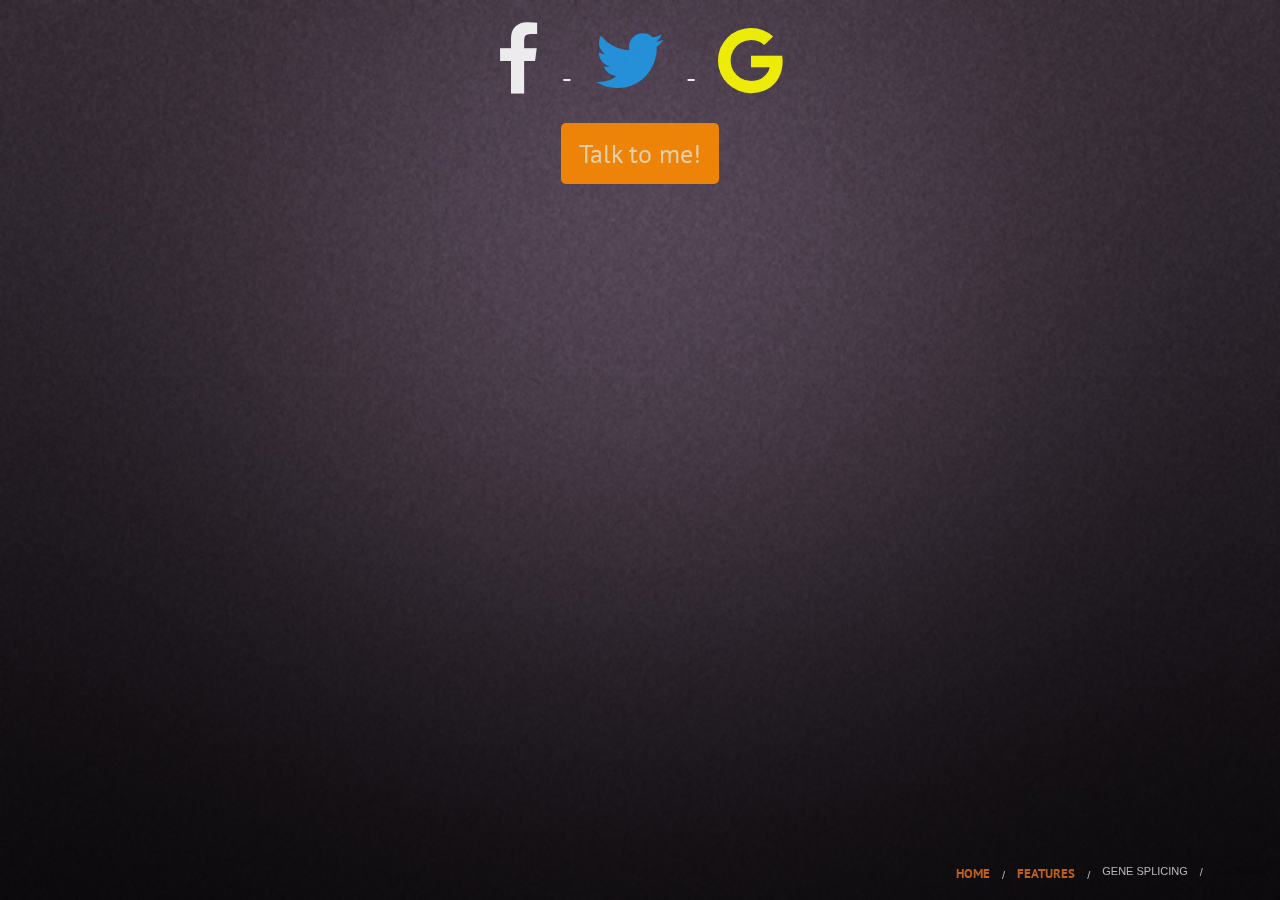
==== land.html @ 2aa0423b "added goggle gonts" ====
<!doctype html>
<html class="no-js" lang="en" dir="ltr">

<head>
  <meta charset="utf-8">
  <meta http-equiv="x-ua-compatible" content="ie=edge">
  <meta name="viewport" content="width=device-width, initial-scale=1.0">
  <title>Foundation for Sites</title>


  <link href='https://fonts.googleapis.com/css?family=PT+Sans:400,700' rel='stylesheet' type='text/css'>
  <link href='https://fonts.googleapis.com/css?family=Poiret+One' rel='stylesheet' type='text/css'>
  
  
  <!--Stretchy nav here!-->
  <link rel="stylesheet" href="/stretchy-navigation/css/style.css">
  <!-- Resource style -->

  <link rel="stylesheet" href="css/foundation.css">
  <link rel="stylesheet" href="css/animate.css">
  <link rel="stylesheet" href="/font-awesome-4.5.0/css/font-awesome.css">


  <link rel="stylesheet" href="css/app.css">
</head>

<body>

<!--=======Navigation======-->
  <div class="row foot-nav">
    <div class="column small-12 small-centered">
      <nav aria-label="You are here:" role="navigation">
        <ul class="breadcrumbs">
          <li><a href="#">Home</a></li>
          <li><a href="#">Features</a></li>
          <li class="disabled">Gene Splicing</li>
          <li>
            <span class="show-for-sr">Current: </span> Cloning
          </li>
        </ul>
      </nav>
    </div>

  </div>
  
  <s>
  <div class="row">
    <div class="text-center social">
          <a href="www.facebook.com"><span class="fa fa-facebook fa-3x"></span></a>

      <a href="www.twitter.com"><span class="fa fa-twitter fa-3x"></span></a>
      <a href="www.google.com"><span class="fa fa-google fa-3x"></span></a>
  </div>
  </div>
  
  
  
  
  
  
   <!--======Link to Form in a modal=======-->
  <p class="text-center button-danger "><a data-toggle="exampleModal8"><button class="to-form">Talk to me!</button></a></p>
  <!---======Begin form here=====---->
 
   <div class="large reveal modal" id="exampleModal8" data-reveal data-animation-in="spin-in" data-animation-out="spin-out">
    <p>Talk to me!</p>
     
     

    <div class="row">
      <div class="columns small-12 medium-8 large-6 small-centered large-centered">
        <form action="https://formspree.io/victsomie@yahoo.com" method="POST">
          <div class="medium-12 columns">
            <label>
              <h1>Your Name</h1>
              <input type="text" name="name" placeholder=".medium-6.columns">
            </label>
          </div>
          <div class="medium-12 columns">
            <label>
              <h1>E-mail</h1>
              <input type="text" name="email" placeholder=".medium-6.columns">
            </label>
          </div>
          <div class="medium-12 columns">
            <fieldset class="fieldset">
              <legend>Check these out</legend>
              <input id="checkbox12" type="checkbox" name="Choice 1: ">
              <label for="checkbox12">Checkbox 1</label>
              <input id="checkbox22" type="checkbox" name="Choice 2: ">
              <label for="checkbox22">Checkbox 2</label>
              <input id="checkbox32" type="checkbox" name="Choice 3">
              <label for="checkbox32">Checkbox 3</label>
            </fieldset>
          </div>

          <div class="medium-12 columns">
            <label>
              <h1>Leave comments</h1>
              <textarea placeholder="None" name="comments" rows="3"></textarea>
            </label>

          </div>

          <input type="submit" value="Send">

          <button class="close-button" data-close aria-label="Close reveal" type="button">
            <span aria-hidden="true">&times;</span>
          </button>

        </form>
      </div>
    </div>
  </div>
  
  
  
  



  <script src="js/vendor/jquery.js"></script>

  <!--Nav js-->
  <!--<script src="/stretchy-navigation/js/main.js"></script>-->
  <!-- Resource jQuery -->




  <script src="js/vendor/what-input.js"></script>
  <script src="js/vendor/foundation.js"></script>
  <script src="js/app.js"></script>
</body>

</html>
---- stretchy-navigation/css/style.css ----
/* -------------------------------- 

Primary style

-------------------------------- */
*, *::after, *::before {
  box-sizing: border-box;
}

html {
  font-size: 62.5%;
}

body {
  font-size: 1.6rem;
  font-family: "Source Sans Pro", sans-serif;
  color: #003c5d;
  background-color: #ffffff;
}

a {
  color: #9acd91;
  text-decoration: none;
}

img {
  max-width: 100%;
}

/* -------------------------------- 

Stretchy Nav style - common to:
 - basic navigation
 - add-content navigation
 - edit-content navigation

-------------------------------- */
.cd-stretchy-nav {
  position: fixed;
  z-index: 2;
  top: 40px;
  right: 5%;
}
.cd-stretchy-nav .stretchy-nav-bg {
  /* this is the stretching navigation background */
  position: absolute;
  z-index: 1;
  top: 0;
  right: 0;
  width: 60px;
  height: 60px;
  border-radius: 30px;
  background: #9acd91;
  box-shadow: 0 1px 4px rgba(0, 0, 0, 0.2);
  -webkit-transition: height 0.2s, box-shadow 0.2s;
  -moz-transition: height 0.2s, box-shadow 0.2s;
  transition: height 0.2s, box-shadow 0.2s;
}
.cd-stretchy-nav.nav-is-visible .stretchy-nav-bg {
  height: 100%;
  box-shadow: 0 6px 30px rgba(0, 0, 0, 0.2);
}

.cd-nav-trigger {
  position: absolute;
  z-index: 3;
  top: 0;
  right: 0;
  height: 60px;
  width: 60px;
  border-radius: 50%;
  /* replace text with image */
  overflow: hidden;
  white-space: nowrap;
  color: transparent;
}
.cd-nav-trigger span, .cd-nav-trigger span::after, .cd-nav-trigger span::before {
  /* this is the hamburger icon */
  position: absolute;
  width: 16px;
  height: 2px;
  background-color: #ffffff;
}
.cd-nav-trigger span {
  /* middle line of the hamburger icon */
  left: 50%;
  top: 50%;
  bottom: auto;
  right: auto;
  -webkit-transform: translateX(-50%) translateY(-50%);
  -moz-transform: translateX(-50%) translateY(-50%);
  -ms-transform: translateX(-50%) translateY(-50%);
  -o-transform: translateX(-50%) translateY(-50%);
  transform: translateX(-50%) translateY(-50%);
  -webkit-transition: background-color 0.2s;
  -moz-transition: background-color 0.2s;
  transition: background-color 0.2s;
}
.cd-nav-trigger span::after, .cd-nav-trigger span::before {
  /* top and bottom lines of the hamburger icon */
  content: '';
  top: 0;
  left: 0;
  -webkit-backface-visibility: hidden;
  backface-visibility: hidden;
  -webkit-transition: -webkit-transform 0.2s;
  -moz-transition: -moz-transform 0.2s;
  transition: transform 0.2s;
}
.cd-nav-trigger span::before {
  -webkit-transform: translateY(-6px);
  -moz-transform: translateY(-6px);
  -ms-transform: translateY(-6px);
  -o-transform: translateY(-6px);
  transform: translateY(-6px);
}
.cd-nav-trigger span::after {
  -webkit-transform: translateY(6px);
  -moz-transform: translateY(6px);
  -ms-transform: translateY(6px);
  -o-transform: translateY(6px);
  transform: translateY(6px);
}
.no-touch .cd-nav-trigger:hover ~ .stretchy-nav-bg {
  box-shadow: 0 6px 30px rgba(0, 0, 0, 0.2);
}
.nav-is-visible .cd-nav-trigger span {
  background-color: transparent;
}
.nav-is-visible .cd-nav-trigger span::before {
  -webkit-transform: rotate(-45deg);
  -moz-transform: rotate(-45deg);
  -ms-transform: rotate(-45deg);
  -o-transform: rotate(-45deg);
  transform: rotate(-45deg);
}
.nav-is-visible .cd-nav-trigger span::after {
  -webkit-transform: rotate(45deg);
  -moz-transform: rotate(45deg);
  -ms-transform: rotate(45deg);
  -o-transform: rotate(45deg);
  transform: rotate(45deg);
}

.cd-stretchy-nav ul {
  position: relative;
  z-index: 2;
  padding: 60px 0 0;
  visibility: hidden;
  -webkit-transition: visibility 0.3s;
  -moz-transition: visibility 0.3s;
  transition: visibility 0.3s;
  text-align: right;
}
.cd-stretchy-nav ul a {
  position: relative;
  display: block;
  height: 50px;
  line-height: 50px;
  padding: 0 calc(1em + 60px) 0 1em;
  color: rgba(255, 255, 255, 0.7);
  font-size: 1.4rem;
  -webkit-transition: color 0.2s;
  -moz-transition: color 0.2s;
  transition: color 0.2s;
}
.cd-stretchy-nav ul a::after {
  /* navigation item icons */
  content: '';
  position: absolute;
  height: 16px;
  width: 16px;
  right: 22px;
  top: 50%;
  -webkit-transform: translateY(-50%) scale(0);
  -moz-transform: translateY(-50%) scale(0);
  -ms-transform: translateY(-50%) scale(0);
  -o-transform: translateY(-50%) scale(0);
  transform: translateY(-50%) scale(0);
  opacity: .6;
  background: url(../img/cd-sprite-1.svg) no-repeat 0 0;
}
.cd-stretchy-nav ul a::before {
  /* line visible next to the active navigation item */
  content: '';
  position: absolute;
  width: 3px;
  height: 16px;
  top: 50%;
  right: 60px;
  -webkit-transform: translateX(3px) translateY(-50%) scaleY(0);
  -moz-transform: translateX(3px) translateY(-50%) scaleY(0);
  -ms-transform: translateX(3px) translateY(-50%) scaleY(0);
  -o-transform: translateX(3px) translateY(-50%) scaleY(0);
  transform: translateX(3px) translateY(-50%) scaleY(0);
  background-color: #0a9581;
}
.cd-stretchy-nav ul li:first-of-type a::after {
  /* change custom icon using image sprites */
  background-position: -32px 0;
}
.cd-stretchy-nav ul li:nth-of-type(2) a::after {
  background-position: -64px 0;
}
.cd-stretchy-nav ul li:nth-of-type(3) a::after {
  background-position: -48px 0;
}
.cd-stretchy-nav ul li:nth-of-type(4) a::after {
  background-position: 0 0;
}
.cd-stretchy-nav ul li:nth-of-type(5) a::after {
  background-position: -16px 0;
}
.cd-stretchy-nav ul span {
  /* navigation item labels */
  display: block;
  opacity: 0;
  -webkit-transform: translateX(-25px);
  -moz-transform: translateX(-25px);
  -ms-transform: translateX(-25px);
  -o-transform: translateX(-25px);
  transform: translateX(-25px);
}

.cd-stretchy-nav.nav-is-visible ul {
  visibility: visible;
}
.cd-stretchy-nav.nav-is-visible ul a::after {
  /* navigation item icons */
  -webkit-transform: translateY(-50%) scale(1);
  -moz-transform: translateY(-50%) scale(1);
  -ms-transform: translateY(-50%) scale(1);
  -o-transform: translateY(-50%) scale(1);
  transform: translateY(-50%) scale(1);
  -webkit-animation: scaleIn 0.15s backwards;
  -moz-animation: scaleIn 0.15s backwards;
  animation: scaleIn 0.15s backwards;
  -webkit-transition: opacity 0.2s;
  -moz-transition: opacity 0.2s;
  transition: opacity 0.2s;
}
.cd-stretchy-nav.nav-is-visible ul a.active {
  color: #ffffff;
}
.cd-stretchy-nav.nav-is-visible ul a.active::after {
  opacity: 1;
}
.cd-stretchy-nav.nav-is-visible ul a.active::before {
  -webkit-transform: translateX(3px) translateY(-50%) scaleY(1);
  -moz-transform: translateX(3px) translateY(-50%) scaleY(1);
  -ms-transform: translateX(3px) translateY(-50%) scaleY(1);
  -o-transform: translateX(3px) translateY(-50%) scaleY(1);
  transform: translateX(3px) translateY(-50%) scaleY(1);
  -webkit-transition: -webkit-transform 0.15s 0.3s;
  -moz-transition: -moz-transform 0.15s 0.3s;
  transition: transform 0.15s 0.3s;
}
.cd-stretchy-nav.nav-is-visible ul span {
  opacity: 1;
  -webkit-transform: translateX(0);
  -moz-transform: translateX(0);
  -ms-transform: translateX(0);
  -o-transform: translateX(0);
  transform: translateX(0);
  -webkit-animation: slideIn 0.15s backwards;
  -moz-animation: slideIn 0.15s backwards;
  animation: slideIn 0.15s backwards;
  -webkit-transition: -webkit-transform 0.2s;
  -moz-transition: -moz-transform 0.2s;
  transition: transform 0.2s;
}
.no-touch .cd-stretchy-nav.nav-is-visible ul a:hover {
  color: #ffffff;
}
.no-touch .cd-stretchy-nav.nav-is-visible ul a:hover::after {
  opacity: 1;
}
.no-touch .cd-stretchy-nav.nav-is-visible ul a:hover span {
  -webkit-transform: translateX(-5px);
  -moz-transform: translateX(-5px);
  -ms-transform: translateX(-5px);
  -o-transform: translateX(-5px);
  transform: translateX(-5px);
}
.cd-stretchy-nav.nav-is-visible ul li:first-of-type a::after,
.cd-stretchy-nav.nav-is-visible ul li:first-of-type span {
  -webkit-animation-delay: 0.05s;
  -moz-animation-delay: 0.05s;
  animation-delay: 0.05s;
}
.cd-stretchy-nav.nav-is-visible ul li:nth-of-type(2) a::after,
.cd-stretchy-nav.nav-is-visible ul li:nth-of-type(2) span {
  -webkit-animation-delay: 0.1s;
  -moz-animation-delay: 0.1s;
  animation-delay: 0.1s;
}
.cd-stretchy-nav.nav-is-visible ul li:nth-of-type(3) a::after,
.cd-stretchy-nav.nav-is-visible ul li:nth-of-type(3) span {
  -webkit-animation-delay: 0.15s;
  -moz-animation-delay: 0.15s;
  animation-delay: 0.15s;
}
.cd-stretchy-nav.nav-is-visible ul li:nth-of-type(4) a::after,
.cd-stretchy-nav.nav-is-visible ul li:nth-of-type(4) span {
  -webkit-animation-delay: 0.2s;
  -moz-animation-delay: 0.2s;
  animation-delay: 0.2s;
}
.cd-stretchy-nav.nav-is-visible ul li:nth-of-type(5) a::after,
.cd-stretchy-nav.nav-is-visible ul li:nth-of-type(5) span {
  -webkit-animation-delay: 0.25s;
  -moz-animation-delay: 0.25s;
  animation-delay: 0.25s;
}

/* -------------------------------- 

add-content navigation style

-------------------------------- */
.cd-stretchy-nav.add-content {
  bottom: 50px;
  top: auto;
  left: 50%;
  right: auto;
  -webkit-transform: translateX(-50%);
  -moz-transform: translateX(-50%);
  -ms-transform: translateX(-50%);
  -o-transform: translateX(-50%);
  transform: translateX(-50%);
  width: 300px;
}
.cd-stretchy-nav.add-content .stretchy-nav-bg {
  left: 50%;
  right: auto;
  -webkit-transform: translateX(-50%);
  -moz-transform: translateX(-50%);
  -ms-transform: translateX(-50%);
  -o-transform: translateX(-50%);
  transform: translateX(-50%);
  background-color: #8ac57f;
  -webkit-transition: width 0.2s, box-shadow 0.2s;
  -moz-transition: width 0.2s, box-shadow 0.2s;
  transition: width 0.2s, box-shadow 0.2s;
}
.cd-stretchy-nav.add-content.nav-is-visible .stretchy-nav-bg {
  width: 100%;
  box-shadow: 0 6px 30px rgba(0, 0, 0, 0.2);
}

.cd-stretchy-nav.add-content .cd-nav-trigger {
  left: 50%;
  right: auto;
  -webkit-transform: translateX(-50%);
  -moz-transform: translateX(-50%);
  -ms-transform: translateX(-50%);
  -o-transform: translateX(-50%);
  transform: translateX(-50%);
  background-color: #9acd91;
}
.cd-stretchy-nav.add-content .cd-nav-trigger span {
  background-color: transparent;
}
.cd-stretchy-nav.add-content .cd-nav-trigger span::before {
  /* used to create the plus icon */
  -webkit-transform: rotate(90deg);
  -moz-transform: rotate(90deg);
  -ms-transform: rotate(90deg);
  -o-transform: rotate(90deg);
  transform: rotate(90deg);
}
.cd-stretchy-nav.add-content .cd-nav-trigger span::after {
  /* used to create the plus icon */
  -webkit-transform: rotate(0deg);
  -moz-transform: rotate(0deg);
  -ms-transform: rotate(0deg);
  -o-transform: rotate(0deg);
  transform: rotate(0deg);
}

.cd-stretchy-nav.add-content.nav-is-visible .cd-nav-trigger {
  box-shadow: 0 4px 30px rgba(0, 0, 0, 0.2);
}
.cd-stretchy-nav.add-content.nav-is-visible .cd-nav-trigger span::before {
  -webkit-transform: rotate(-135deg);
  -moz-transform: rotate(-135deg);
  -ms-transform: rotate(-135deg);
  -o-transform: rotate(-135deg);
  transform: rotate(-135deg);
}
.cd-stretchy-nav.add-content.nav-is-visible .cd-nav-trigger span::after {
  -webkit-transform: rotate(-225deg);
  -moz-transform: rotate(-225deg);
  -ms-transform: rotate(-225deg);
  -o-transform: rotate(-225deg);
  transform: rotate(-225deg);
}

.cd-stretchy-nav.add-content ul {
  padding-top: 0;
}
.cd-stretchy-nav.add-content ul::after {
  clear: both;
  content: "";
  display: table;
}
.cd-stretchy-nav.add-content ul li {
  display: inline-block;
  float: left;
  width: 60px;
}
.cd-stretchy-nav.add-content ul li:nth-of-type(2) {
  /* space occupied by the navigation trigger */
  margin-right: 60px;
}
.cd-stretchy-nav.add-content ul a {
  padding: 0;
  height: 60px;
  width: 100%;
}
.cd-stretchy-nav.add-content ul a::after {
  top: 50%;
  left: 22px;
  right: auto;
  -webkit-transform: translateY(-50%) scale(0);
  -moz-transform: translateY(-50%) scale(0);
  -ms-transform: translateY(-50%) scale(0);
  -o-transform: translateY(-50%) scale(0);
  transform: translateY(-50%) scale(0);
  background-image: url(../img/cd-sprite-2.svg);
}
.cd-stretchy-nav.add-content ul li:first-of-type a::after {
  background-position: -16px 0px;
}
.cd-stretchy-nav.add-content ul li:nth-of-type(2) a::after {
  background-position: 0px 0px;
}
.cd-stretchy-nav.add-content ul li:nth-of-type(3) a::after {
  background-position: -48px 0px;
}
.cd-stretchy-nav.add-content ul li:nth-of-type(4) a::after {
  background-position: -32px 0px;
}
.cd-stretchy-nav.add-content ul li:first-of-type a::after,
.cd-stretchy-nav.add-content ul li:nth-of-type(4) a::after {
  -webkit-animation-delay: 0.2s;
  -moz-animation-delay: 0.2s;
  animation-delay: 0.2s;
}
.cd-stretchy-nav.add-content ul li:nth-of-type(2) a::after,
.cd-stretchy-nav.add-content ul li:nth-of-type(3) a::after {
  -webkit-animation-delay: 0.1s;
  -moz-animation-delay: 0.1s;
  animation-delay: 0.1s;
}

.cd-stretchy-nav.add-content.nav-is-visible ul a::after {
  -webkit-animation-name: scaleIn;
  -moz-animation-name: scaleIn;
  animation-name: scaleIn;
  -webkit-transform: translateY(-50%) scale(1);
  -moz-transform: translateY(-50%) scale(1);
  -ms-transform: translateY(-50%) scale(1);
  -o-transform: translateY(-50%) scale(1);
  transform: translateY(-50%) scale(1);
}

.cd-stretchy-nav.add-content ul span {
  position: absolute;
  left: 0;
  top: -20px;
  width: 100%;
  padding: 0.6em 0;
  opacity: 0;
  visibility: hidden;
  background-color: rgba(0, 0, 0, 0.8);
  border-radius: 2px;
  font-size: 1.2rem;
  line-height: 1;
  white-space: nowrap;
  text-align: center;
  -webkit-transition: opacity 0.2s, visibility 0.2s;
  -moz-transition: opacity 0.2s, visibility 0.2s;
  transition: opacity 0.2s, visibility 0.2s;
  /* reset default style */
  -webkit-transform: translateX(0);
  -moz-transform: translateX(0);
  -ms-transform: translateX(0);
  -o-transform: translateX(0);
  transform: translateX(0);
}
.cd-stretchy-nav.add-content ul span::after {
  /* triangle below the tooltip */
  content: '';
  position: absolute;
  top: 100%;
  left: 50%;
  right: auto;
  -webkit-transform: translateX(-50%);
  -moz-transform: translateX(-50%);
  -ms-transform: translateX(-50%);
  -o-transform: translateX(-50%);
  transform: translateX(-50%);
  height: 0;
  width: 0;
  border: 4px solid transparent;
  border-top-color: rgba(0, 0, 0, 0.8);
}

.cd-stretchy-nav.add-content.nav-is-visible ul span {
  /* reset default style */
  -webkit-animation: none;
  -moz-animation: none;
  animation: none;
}

.no-touch .cd-stretchy-nav.add-content.nav-is-visible ul a:hover span {
  opacity: 1;
  visibility: visible;
  /* reset default style */
  -webkit-transform: translateX(0);
  -moz-transform: translateX(0);
  -ms-transform: translateX(0);
  -o-transform: translateX(0);
  transform: translateX(0);
}

/* -------------------------------- 

edit content

-------------------------------- */
.cd-editable-content {
  /* used to wrap the image and the navigation */
  position: relative;
  width: 90%;
  max-width: 400px;
  margin: 4em auto;
}
.cd-editable-content img {
  display: block;
  border-radius: .25em;
}

.cd-stretchy-nav.edit-content {
  position: absolute;
  top: 15px;
  right: 15px;
}
.cd-stretchy-nav.edit-content .stretchy-nav-bg {
  height: 30px;
  width: 30px;
  background-color: rgba(0, 0, 0, 0.4);
  box-shadow: none;
  -webkit-transition: background 0.2s, height 0.2s;
  -moz-transition: background 0.2s, height 0.2s;
  transition: background 0.2s, height 0.2s;
}
.cd-stretchy-nav.edit-content.nav-is-visible .stretchy-nav-bg {
  height: 100%;
  background-color: rgba(0, 0, 0, 0.8);
  /* reset default style */
  box-shadow: none;
}

.cd-stretchy-nav.edit-content .cd-nav-trigger {
  height: 30px;
  width: 30px;
}
.cd-stretchy-nav.edit-content .cd-nav-trigger span {
  opacity: 0;
  background-color: transparent;
}
.cd-stretchy-nav.edit-content .cd-nav-trigger span::before {
  -webkit-transform: rotate(-45deg);
  -moz-transform: rotate(-45deg);
  -ms-transform: rotate(-45deg);
  -o-transform: rotate(-45deg);
  transform: rotate(-45deg);
}
.cd-stretchy-nav.edit-content .cd-nav-trigger span::after {
  -webkit-transform: rotate(45deg);
  -moz-transform: rotate(45deg);
  -ms-transform: rotate(45deg);
  -o-transform: rotate(45deg);
  transform: rotate(45deg);
}
.cd-stretchy-nav.edit-content .cd-nav-trigger span, .cd-stretchy-nav.edit-content .cd-nav-trigger span::before, .cd-stretchy-nav.edit-content .cd-nav-trigger span::after {
  /* used to create the 'X' icon when the navigation is open */
  width: 12px;
}
.cd-stretchy-nav.edit-content .cd-nav-trigger::after {
  /* edit icon */
  content: '';
  position: absolute;
  height: 16px;
  width: 16px;
  left: 50%;
  top: 50%;
  bottom: auto;
  right: auto;
  -webkit-transform: translateX(-50%) translateY(-50%);
  -moz-transform: translateX(-50%) translateY(-50%);
  -ms-transform: translateX(-50%) translateY(-50%);
  -o-transform: translateX(-50%) translateY(-50%);
  transform: translateX(-50%) translateY(-50%);
  background: url(../img/cd-sprite-3.svg) no-repeat 0 0;
}
.cd-stretchy-nav.edit-content .cd-nav-trigger span, .cd-stretchy-nav.edit-content .cd-nav-trigger::after {
  -webkit-transition: opacity 0.2s;
  -moz-transition: opacity 0.2s;
  transition: opacity 0.2s;
}
.no-touch .cd-stretchy-nav.edit-content .cd-nav-trigger:hover ~ .stretchy-nav-bg {
  box-shadow: none;
  background-color: rgba(0, 0, 0, 0.8);
}

.cd-stretchy-nav.edit-content.nav-is-visible .cd-nav-trigger span {
  opacity: 1;
}
.cd-stretchy-nav.edit-content.nav-is-visible .cd-nav-trigger span::before {
  -webkit-transform: rotate(45deg);
  -moz-transform: rotate(45deg);
  -ms-transform: rotate(45deg);
  -o-transform: rotate(45deg);
  transform: rotate(45deg);
}
.cd-stretchy-nav.edit-content.nav-is-visible .cd-nav-trigger span::after {
  -webkit-transform: rotate(135deg);
  -moz-transform: rotate(135deg);
  -ms-transform: rotate(135deg);
  -o-transform: rotate(135deg);
  transform: rotate(135deg);
}

.cd-stretchy-nav.edit-content.nav-is-visible .cd-nav-trigger::after {
  /* hide edit icon */
  opacity: 0;
}

.cd-stretchy-nav.edit-content ul {
  padding-top: 30px;
}

.cd-stretchy-nav.edit-content ul a {
  width: 30px;
  height: 30px;
  line-height: 30px;
  padding: 0;
}
.cd-stretchy-nav.edit-content ul a::after {
  right: 7px;
  background-image: url(../img/cd-sprite-3.svg);
}

.cd-stretchy-nav.edit-content ul li:first-of-type a::after {
  background-position: -16px 0;
}

.cd-stretchy-nav.edit-content ul li:nth-of-type(2) a::after {
  background-position: -32px 0;
}

.cd-stretchy-nav.edit-content ul li:nth-of-type(3) a::after {
  background-position: -48px 0;
}

.cd-stretchy-nav.edit-content ul li:nth-of-type(4) a::after {
  background-position: -64px 0;
}

.cd-stretchy-nav.edit-content ul span {
  position: absolute;
  top: 0;
  right: 35px;
  height: 30px;
  line-height: 30px;
  padding: 0 1em;
  opacity: 0;
  visibility: hidden;
  background-color: rgba(0, 0, 0, 0.55);
  border-radius: 2px;
  text-align: center;
  -webkit-transition: opacity 0.2s, visibility 0.2s;
  -moz-transition: opacity 0.2s, visibility 0.2s;
  transition: opacity 0.2s, visibility 0.2s;
}
.cd-stretchy-nav.edit-content ul span::after {
  /* triangle below the tooltip */
  content: '';
  position: absolute;
  left: 100%;
  top: 50%;
  bottom: auto;
  -webkit-transform: translateY(-50%);
  -moz-transform: translateY(-50%);
  -ms-transform: translateY(-50%);
  -o-transform: translateY(-50%);
  transform: translateY(-50%);
  height: 0;
  width: 0;
  border: 4px solid transparent;
  border-left-color: rgba(0, 0, 0, 0.55);
}

.cd-stretchy-nav.edit-content.nav-is-visible ul span {
  /* reset default style */
  -webkit-animation: none;
  -moz-animation: none;
  animation: none;
}
.no-touch .cd-stretchy-nav.edit-content.nav-is-visible ul a:hover span {
  opacity: 1;
  visibility: visible;
  /* reset default style */
  -webkit-transform: translateX(0);
  -moz-transform: translateX(0);
  -ms-transform: translateX(0);
  -o-transform: translateX(0);
  transform: translateX(0);
}

/* -------------------------------- 

main content basic style

-------------------------------- */
.cd-main-content {
  position: relative;
  z-index: 1;
  min-height: 100vh;
  padding: 100px 0;
  background-color: #003c5d;
}

/* -------------------------------- 

keyframes

-------------------------------- */
@-webkit-keyframes scaleIn {
  from {
    -webkit-transform: translateY(-50%) scale(0);
  }
  to {
    -webkit-transform: translateY(-50%) scale(1);
  }
}
@-moz-keyframes scaleIn {
  from {
    -moz-transform: translateY(-50%) scale(0);
  }
  to {
    -moz-transform: translateY(-50%) scale(1);
  }
}
@keyframes scaleIn {
  from {
    -webkit-transform: translateY(-50%) scale(0);
    -moz-transform: translateY(-50%) scale(0);
    -ms-transform: translateY(-50%) scale(0);
    -o-transform: translateY(-50%) scale(0);
    transform: translateY(-50%) scale(0);
  }
  to {
    -webkit-transform: translateY(-50%) scale(1);
    -moz-transform: translateY(-50%) scale(1);
    -ms-transform: translateY(-50%) scale(1);
    -o-transform: translateY(-50%) scale(1);
    transform: translateY(-50%) scale(1);
  }
}
@-webkit-keyframes slideIn {
  from {
    opacity: 0;
    -webkit-transform: translateX(-25px);
  }
  to {
    opacity: 1;
    -webkit-transform: translateX(0);
  }
}
@-moz-keyframes slideIn {
  from {
    opacity: 0;
    -moz-transform: translateX(-25px);
  }
  to {
    opacity: 1;
    -moz-transform: translateX(0);
  }
}
@keyframes slideIn {
  from {
    opacity: 0;
    -webkit-transform: translateX(-25px);
    -moz-transform: translateX(-25px);
    -ms-transform: translateX(-25px);
    -o-transform: translateX(-25px);
    transform: translateX(-25px);
  }
  to {
    opacity: 1;
    -webkit-transform: translateX(0);
    -moz-transform: translateX(0);
    -ms-transform: translateX(0);
    -o-transform: translateX(0);
    transform: translateX(0);
  }
}
---- css/app.css ----
body{
    background-image: url(/img/land-bg.jpg);
    background-position: center;
    background-repeat:no-repeat;
    background-size: 100% 100%;
    color: white;
    opacity: 0.9; 
}
h1, h2,h3, h4, h5, h6, p{
    font-family: 'PT Sans', sans-serif;
}
h1{
    font-weight: 700;
    font-stretch:
}

.shout{
    font-family: 'Poiret One', cursive;
}





/*=====Style social here======*/
.social .fa{
    padding: 0.3em;
}


.fa-facebook{
    color: white
}
.fa-facebook:hover{
    color: blue;
    background:     
}
.fa-twitter:hover{
    color:cyan
}

.fa-google{
    color: yellow
}
.fa-google:hover{
    color: darkorange
}




/*====Start styling form here======*/
.to-form{
    box-sizing: border-box;
    padding: 0.7em;
    background-color: darkorange;
    color: wheat;
    border-radius: 5px;
}






.title img{
    width: 200px;
    height: 200px;
    
    
    border-radius: 100%;
    box-shadow: 
}

.overlay{
    background-color: black;
    opacity: 0.8;
}

.modal{
    color: black;
}

.skills{
    border-top-left-radius: 20%;  
    border-bottom-right-radius: 30%;  
}
.skills .list{
    box-sizing: border-box;
    padding: 20px
}






.foot-nav{
    position: fixed;
    bottom: 0;
    right:0;
    
}
.foot-nav a{
    font-family: 'PT Sans', sans-serif;
    font-size: 1.2em;
    font-weight: 700;
    color:chocolate;
        
}
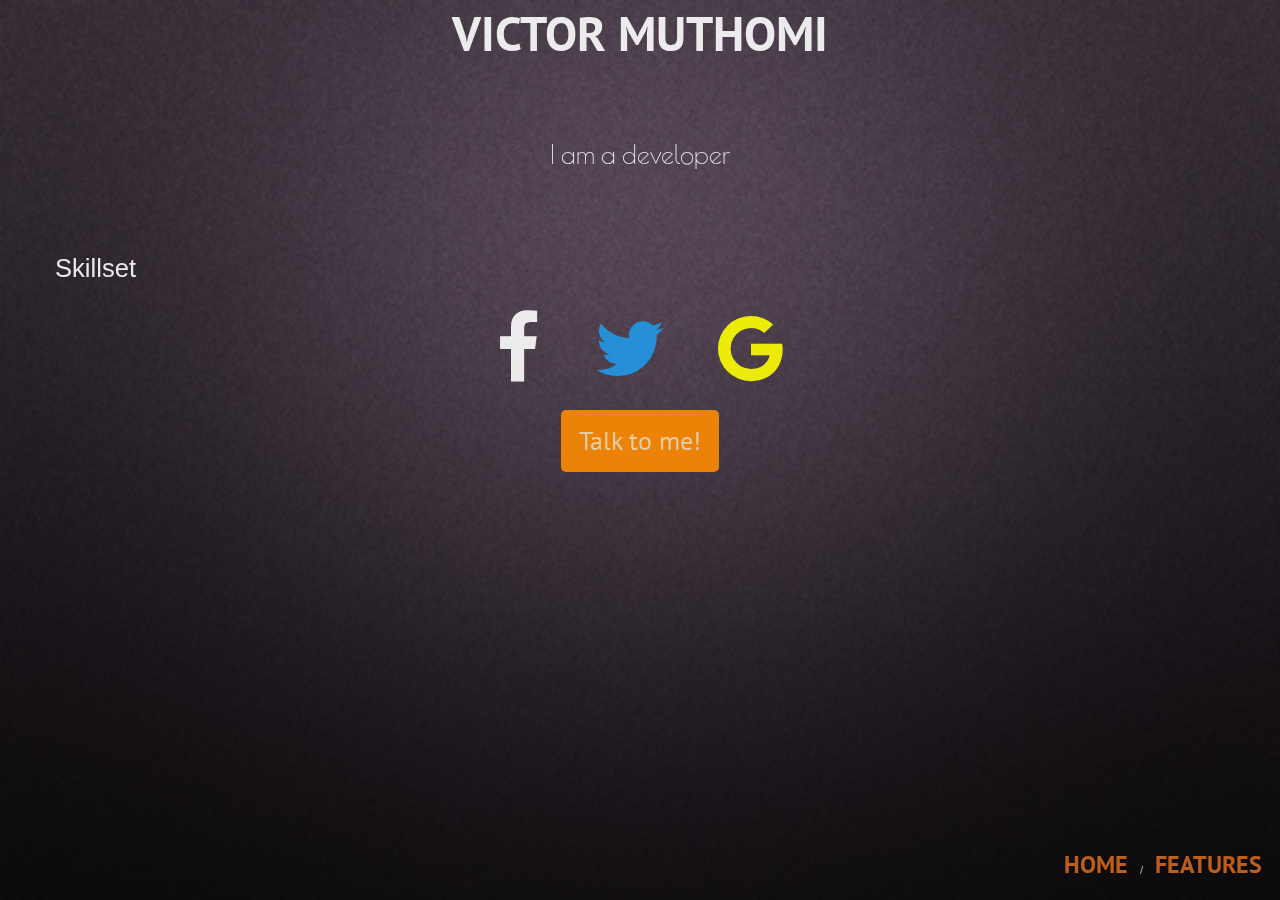
==== commit 80d80ca4: "added more content and styling" ====
--- a/land.html
+++ b/land.html
@@ -33,17 +33,34 @@
         <ul class="breadcrumbs">
           <li><a href="#">Home</a></li>
           <li><a href="#">Features</a></li>
-          <li class="disabled">Gene Splicing</li>
-          <li>
-            <span class="show-for-sr">Current: </span> Cloning
-          </li>
         </ul>
       </nav>
     </div>
 
   </div>
   
-  <s>
+  
+  <div class="row shout">
+    <div class="column small-12 text-center">
+      <h1>VICTOR MUTHOMI</h1>
+      <p>I am a developer</p>
+     </div>
+  </div>
+  <div class="row">
+    <div class="column medium-6">
+      Skillset
+    </div>
+    <!--========-->
+    <div class="column medium-6">
+    </div>
+    
+  </div>
+  
+  
+  
+  
+  
+  <!--=====Begin socials here-->
   <div class="row">
     <div class="text-center social">
           <a href="www.facebook.com"><span class="fa fa-facebook fa-3x"></span></a>
@@ -52,6 +69,9 @@
       <a href="www.google.com"><span class="fa fa-google fa-3x"></span></a>
   </div>
   </div>
+  
+  
+  <!--=======-->
   
   
   
--- a/css/app.css
+++ b/css/app.css
@@ -5,17 +5,20 @@
     background-size: 100% 100%;
     color: white;
     opacity: 0.9; 
+    border-radius: 20px
 }
 h1, h2,h3, h4, h5, h6, p{
     font-family: 'PT Sans', sans-serif;
 }
 h1{
-    font-weight: 700;
-    font-stretch:
+    font-weight: 700; 
 }
 
-.shout{
+.shout p{
     font-family: 'Poiret One', cursive;
+    font-size: 100%;
+    padding:5%
+        
 }
 
 
@@ -97,13 +100,13 @@
 
 .foot-nav{
     position: fixed;
+    display: block;
     bottom: 0;
-    right:0;
-    
+    right: 3px
 }
 .foot-nav a{
     font-family: 'PT Sans', sans-serif;
-    font-size: 1.2em;
+    font-size: 2.2em;
     font-weight: 700;
     color:chocolate;
         
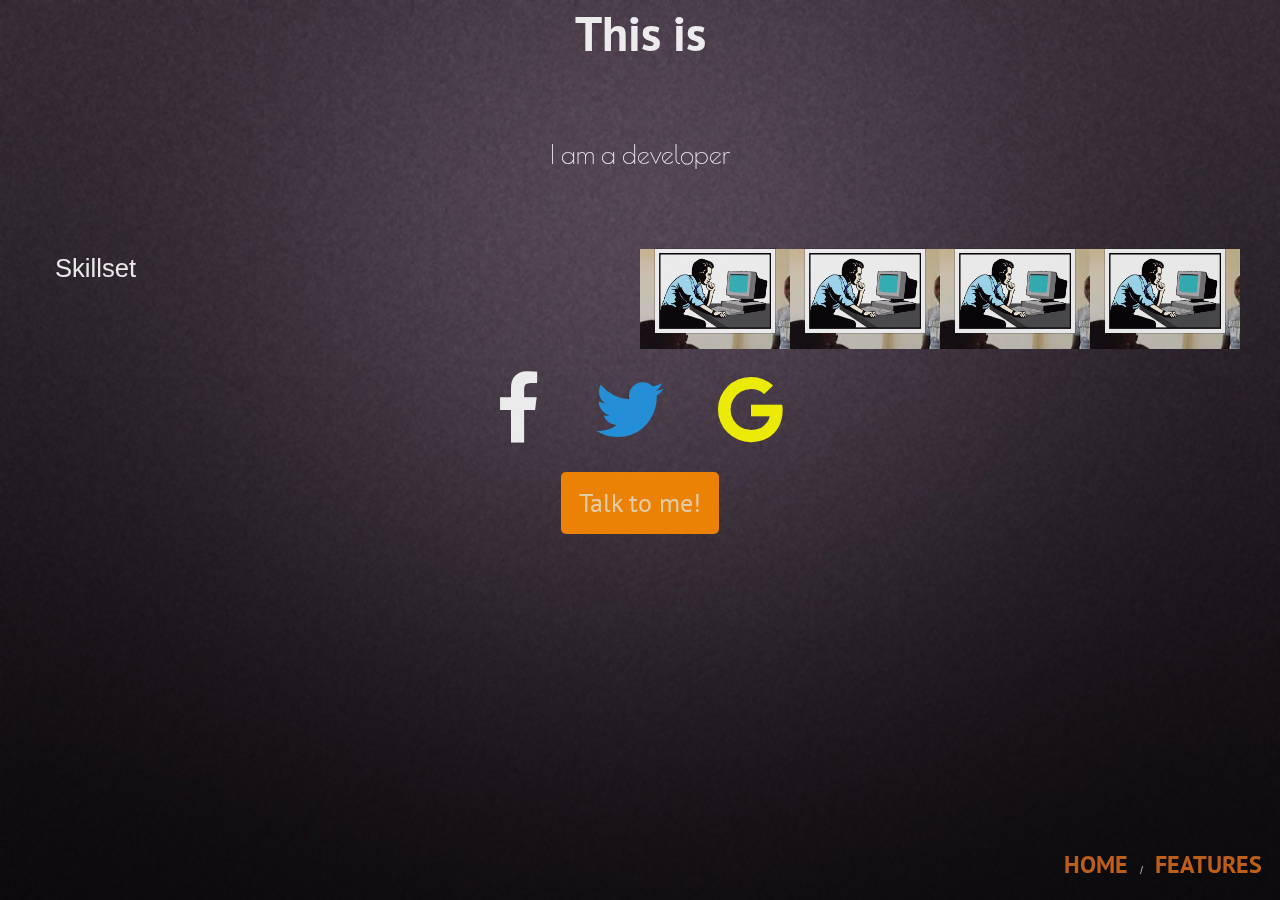
==== commit 685292b8: "added content and styling" ====
--- a/land.html
+++ b/land.html
@@ -6,7 +6,7 @@
   <meta http-equiv="x-ua-compatible" content="ie=edge">
   <meta name="viewport" content="width=device-width, initial-scale=1.0">
   <title>Foundation for Sites</title>
-
+  
 
   <link href='https://fonts.googleapis.com/css?family=PT+Sans:400,700' rel='stylesheet' type='text/css'>
   <link href='https://fonts.googleapis.com/css?family=Poiret+One' rel='stylesheet' type='text/css'>
@@ -22,6 +22,22 @@
 
 
   <link rel="stylesheet" href="css/app.css">
+  
+  
+  <script>
+  (function(i,s,o,g,r,a,m){i['GoogleAnalyticsObject']=r;i[r]=i[r]||function(){
+  (i[r].q=i[r].q||[]).push(arguments)},i[r].l=1*new Date();a=s.createElement(o),
+  m=s.getElementsByTagName(o)[0];a.async=1;a.src=g;m.parentNode.insertBefore(a,m)
+  })(window,document,'script','https://www.google-analytics.com/analytics.js','ga');
+
+  ga('create', 'UA-76421901-1', 'auto');
+  ga('send', 'pageview');
+
+</script>
+  
+  
+  
+  
 </head>
 
 <body>
@@ -41,8 +57,8 @@
   
   
   <div class="row shout">
-    <div class="column small-12 text-center">
-      <h1>VICTOR MUTHOMI</h1>
+    <div class="columns small-12 text-center">
+      <h1>This is</h1>
       <p>I am a developer</p>
      </div>
   </div>
@@ -50,8 +66,21 @@
     <div class="column medium-6">
       Skillset
     </div>
-    <!--========-->
-    <div class="column medium-6">
+    <!--==== Portifolio hereRight side====-->
+    <div class="column medium-6 folio">
+      <div class="row text-center">
+    <div class="columns small-6 medium-3 large-3 medium-expand">
+      <img class="thumbnail" src="/img/sl_codecreater_programmer-e1302578302661.gif" alt="Photo of Uranus."></div>    
+    <div class="columns small-6 medium-3 large-3">
+      <img class="thumbnail" src="/img/sl_codecreater_programmer-e1302578302661.gif" alt="Photo of Uranus.">
+    </div>    
+    <div class="columns small-6 medium-3 large-3">
+      <img class="thumbnail" src="/img/sl_codecreater_programmer-e1302578302661.gif" alt="Photo of Uranus."></div> 
+    <div class="columns small-6 medium-3 large-3">
+      <img class="thumbnail" src="/img/sl_codecreater_programmer-e1302578302661.gif" alt="Photo of Uranus."></div>
+
+  </div>
+      
     </div>
     
   </div>
--- a/css/app.css
+++ b/css/app.css
@@ -94,6 +94,22 @@
 }
 
 
+/*====Portifolio====*/
+
+.folio .columns:nth-child(1){
+    background-image: url(/img/vic.jpg);
+}
+.folio .columns:nth-child(2){
+    background-image: url(/img/vic.jpg);
+}
+.folio .columns:nth-child(3){
+    background-image: url(/img/vic.jpg);
+}
+.folio .columns:nth-child(4){
+    background-image: url(/img/vic.jpg);
+}
+
+
 
 
 
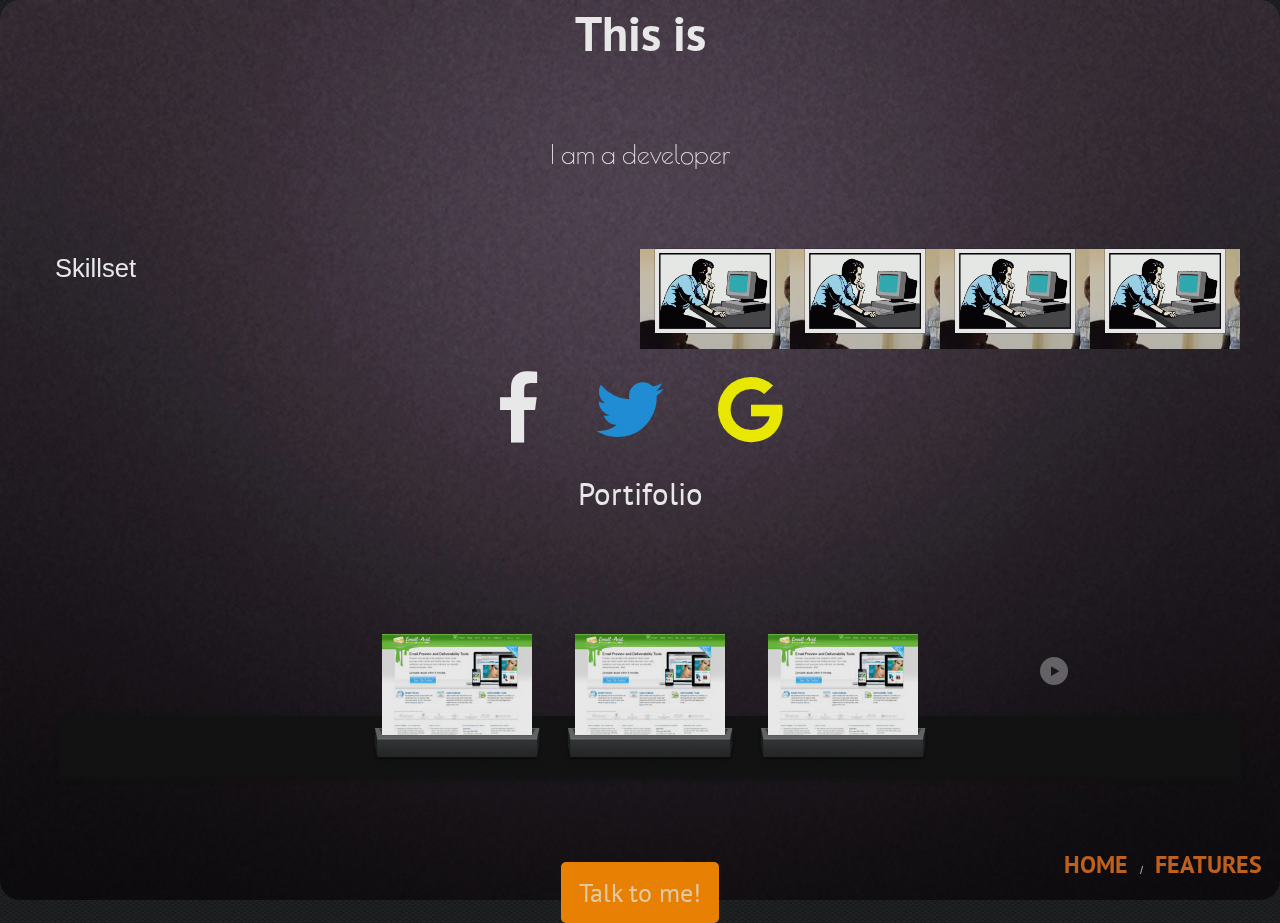
==== commit 2e75894a: "added portifolio courosel" ====
--- a/land.html
+++ b/land.html
@@ -10,7 +10,8 @@
 
   <link href='https://fonts.googleapis.com/css?family=PT+Sans:400,700' rel='stylesheet' type='text/css'>
   <link href='https://fonts.googleapis.com/css?family=Poiret+One' rel='stylesheet' type='text/css'>
-  
+    <!--======Courosel links=====-->
+  <link rel="stylesheet" href="/growing-thumbnails/assets/css/styles.css">
   
   <!--Stretchy nav here!-->
   <link rel="stylesheet" href="/stretchy-navigation/css/style.css">
@@ -18,6 +19,11 @@
 
   <link rel="stylesheet" href="css/foundation.css">
   <link rel="stylesheet" href="css/animate.css">
+  <link rel="stylesheet" href="/font-awesome-4.5.0/css/font-awesome.css">
+  
+
+  
+  
   <link rel="stylesheet" href="/font-awesome-4.5.0/css/font-awesome.css">
 
 
@@ -100,7 +106,30 @@
   </div>
   
   
-  <!--=======-->
+  <!--==========Folio====-->
+  
+          <div class="row" id="main">
+        	
+        	<h3>Portifolio</h3>
+        	
+        	<a class="arrow prev">Prev</a>
+        	<a class="arrow next">Next</a>
+        	
+        	<ul id="carousel">
+        		<li><a href="http://mediatemple.net/webhosting/"><img src="/growing-thumbnails/assets/img/sites/s3.jpg" alt="Media Temple" /></a></li>
+              <li><a href="http://mediatemple.net/webhosting/"><img src="/growing-thumbnails/assets/img/sites/s3.jpg" alt="Media Temple" /></a></li>
+              <li><a href="http://mediatemple.net/webhosting/"><img src="/growing-thumbnails/assets/img/sites/s3.jpg" alt="Media Temple" /></a></li>
+              <li><a href="http://mediatemple.net/webhosting/"><img src="/growing-thumbnails/assets/img/sites/s3.jpg" alt="Media Temple" /></a></li>
+        		
+
+        	</ul>
+        	
+        </div>
+
+  
+  
+  
+  <!--========== end Folio====-->
   
   
   
@@ -108,7 +137,7 @@
   
   
    <!--======Link to Form in a modal=======-->
-  <p class="text-center button-danger "><a data-toggle="exampleModal8"><button class="to-form">Talk to me!</button></a></p>
+  <p class="text-center button-danger animated pulse infinite"><a data-toggle="exampleModal8"><button class="to-form">Talk to me!</button></a></p>
   <!---======Begin form here=====---->
  
    <div class="large reveal modal" id="exampleModal8" data-reveal data-animation-in="spin-in" data-animation-out="spin-out">
@@ -170,8 +199,7 @@
 
   <script src="js/vendor/jquery.js"></script>
 
-  <!--Nav js-->
-  <!--<script src="/stretchy-navigation/js/main.js"></script>-->
+
   <!-- Resource jQuery -->
 
 
@@ -180,6 +208,8 @@
   <script src="js/vendor/what-input.js"></script>
   <script src="js/vendor/foundation.js"></script>
   <script src="js/app.js"></script>
+    <!--======Courosel js====-->
+  <script src="/growing-thumbnails/assets/js/script.js"></script>
 </body>
 
 </html>--- a/growing-thumbnails/assets/css/styles.css
+++ b/growing-thumbnails/assets/css/styles.css
@@ -0,0 +1,258 @@
+/*-------------------------
+	Simple reset
+--------------------------*/
+
+
+*{
+	margin:0;
+	padding:0;
+}
+
+
+/*-------------------------
+	General Styles
+--------------------------*/
+
+
+html{
+	background:url('../img/bg.jpg') repeat #1c1f20;
+}
+
+
+body{
+	font:14px/1.3 'Segoe UI', 'Arial', sans-serif;
+}
+
+a, a:visited {
+	outline:none;
+	color:#1c4f64;
+}
+
+a:hover{
+	text-decoration:none;
+}
+
+section, footer, header{
+	display: block;
+}
+
+
+/*----------------------------
+	The Header
+-----------------------------*/
+
+
+header{
+	background-color:#e8e8e9;
+	padding:30px;
+	position:relative;
+}
+
+header:after{
+	content:'';
+	background:url('../img/header_border.jpg') repeat-x;
+	height:12px;
+	width:100%;
+	left:0;
+	bottom:-12px;
+	position:absolute;
+}
+
+header h2{
+	font: normal 28px 'Rochester', cursive;
+	text-align:center;
+	padding:5px;
+	background-color:#3a3a3b;
+	box-shadow:0 1px 2px #888;
+	border:1px solid #333;
+	position:absolute;
+	top:0;
+	left:50%;
+	width:160px;
+	margin-left:-80px;
+	color:#fff;
+}
+
+header h1{
+	text-align:center;
+	font: normal 56px 'Bree Serif', sans-serif;
+	color:#494949;
+	padding:60px 0 40px;
+	text-shadow:1px 1px 1px rgba(0,0,0,0.1);
+}
+
+
+
+
+/*----------------------------
+	The Main Div
+-----------------------------*/
+
+
+#main{
+	position:relative;
+	margin-bottom: 70px;
+}
+
+h3{
+	font: normal 28px 'Rochester', cursive;
+	text-align:center;
+	color:#fff;
+	margin-top:100px;
+}
+
+#carousel{
+	margin-top:200px;
+	text-align:center;
+	height:60px;
+	background-color:#111;
+	box-shadow:0 3px 5px #111;
+	
+	/* Initially hidden */
+	opacity:0;
+	
+	/* Will animate the transition */
+	-moz-transition:0.4s opacity;
+	-webkit-transition:0.4s opacity;
+	transition:0.4s opacity;
+}
+
+#carousel.active{
+	opacity:1;
+}
+
+#carousel li{
+	display:none;
+	list-style:none;
+	width:150px;
+	height:150px;
+	margin: -82px 18px 0;
+	position:relative;
+	
+	-moz-transition:0.4s all;
+	-webkit-transition:0.4s all;
+	transition:0.4s all;
+}
+
+#carousel li.visible{
+	display:inline-block;
+}
+
+#carousel li a img{
+	border:none;
+}
+
+#carousel li img{
+	display:block;
+	width:auto;
+	height:auto;
+	max-width:100%;
+	max-height:100%;
+	position:relative;
+	z-index:10;
+}
+
+/* Creating the cradle below the thumbnails.
+	Uses % so that it grows with the image. */
+	
+#carousel li:after{
+	content:'';
+	background:url('../img/cradle.png') no-repeat top center;
+	background-size:contain;
+	bottom: 4%;
+    content: "";
+    height: 50px;
+    left: -6.5%;
+    position: absolute;
+    right: -6.5%;
+    width: auto;
+    z-index: 1;
+}
+
+#carousel li:hover{
+	height: 197px;
+    margin-top: -152px;
+    width: 222px;
+}
+
+.arrow{
+	background:url('../img/arrows.png') no-repeat;
+	width:28px;
+	height:28px;
+	opacity:0.8;
+	text-indent:-999px;
+	overflow:hidden;
+	cursor:pointer;
+	display:none;
+	
+	position:absolute;
+	top:50%;
+	left:50%;
+	margin-left:-428px;
+	margin-top:25px;
+}
+
+.arrow:hover{
+	opacity:1;
+}
+
+.arrow.next{
+	margin-left:400px;
+	background-position:top right;
+}
+
+
+
+
+/*----------------------------
+	The Footer
+-----------------------------*/
+
+
+footer{
+	font:14px/1.3 'Segoe UI',Arial, sans-serif;
+	background-color: #111111;
+	bottom: 0;
+	box-shadow: 0 -1px 2px rgba(0,0,0,0.4);
+	height: 45px;
+	left: 0;
+	position: fixed;
+	width: 100%;
+	z-index: 100000;
+}
+
+footer h2{
+	color: #EEEEEE;
+	font-size: 14px;
+	font-weight: normal;
+	left: 50%;
+	margin-left: -400px;
+	padding: 13px 0 0;
+	position: absolute;
+	width: 540px;
+}
+
+footer h2 i{
+	font-style:normal;
+	color:#888;
+}
+
+footer a.tzine,a.tzine:visited{
+	color: #999999;
+	font-size: 12px;
+	left: 50%;
+	margin: 16px 0 0 110px;
+	position: absolute;
+	text-decoration: none;
+	top: 0;
+}
+
+footer a i{
+	color:#ccc;
+	font-style: normal;
+}
+
+footer a i b{
+	color:#c92020;
+	font-weight: normal;
+}
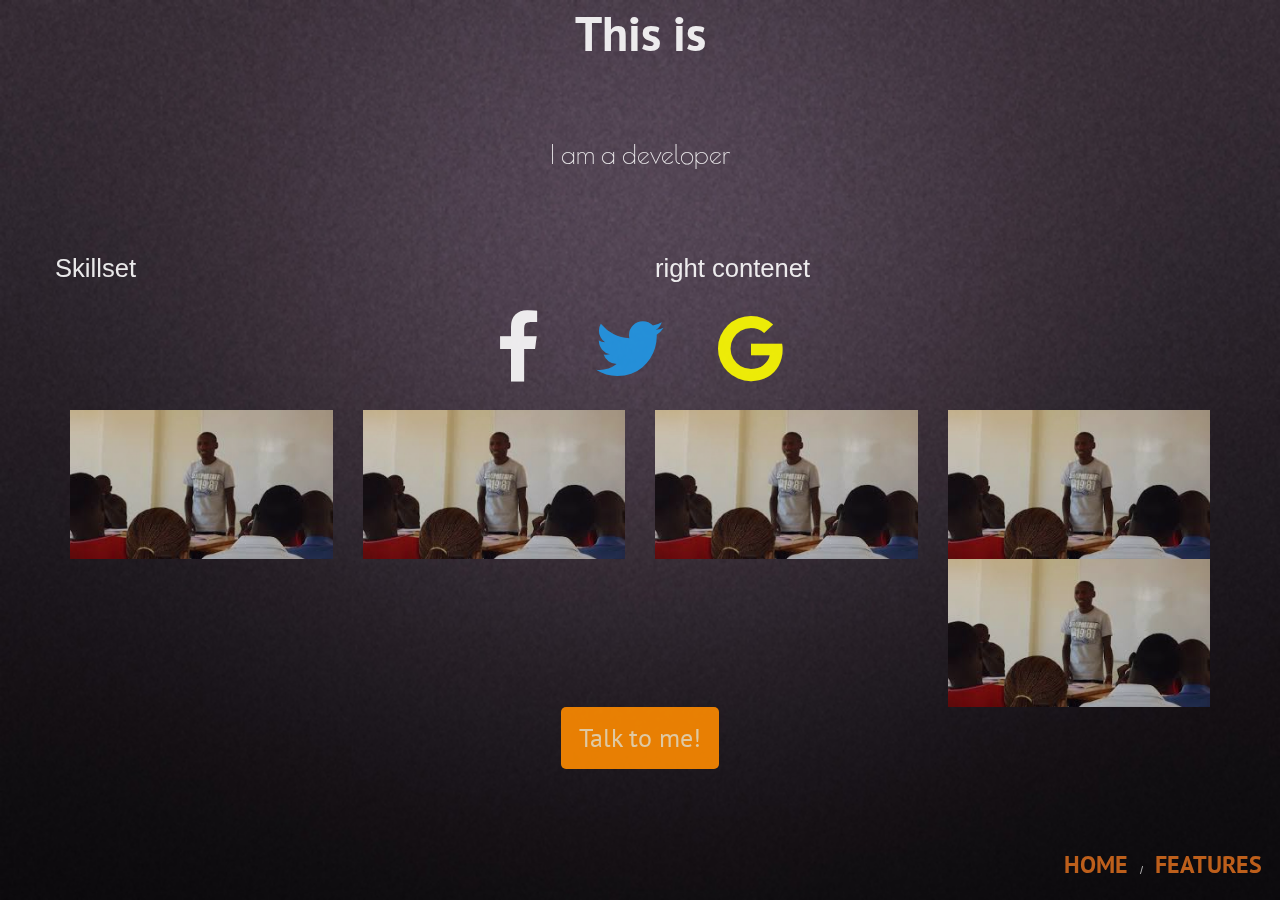
==== commit 1fb9c107: "removed courousel and added new portifolio" ====
--- a/land.html
+++ b/land.html
@@ -11,7 +11,7 @@
   <link href='https://fonts.googleapis.com/css?family=PT+Sans:400,700' rel='stylesheet' type='text/css'>
   <link href='https://fonts.googleapis.com/css?family=Poiret+One' rel='stylesheet' type='text/css'>
     <!--======Courosel links=====-->
-  <link rel="stylesheet" href="/growing-thumbnails/assets/css/styles.css">
+  
   
   <!--Stretchy nav here!-->
   <link rel="stylesheet" href="/stretchy-navigation/css/style.css">
@@ -73,19 +73,9 @@
       Skillset
     </div>
     <!--==== Portifolio hereRight side====-->
-    <div class="column medium-6 folio">
-      <div class="row text-center">
-    <div class="columns small-6 medium-3 large-3 medium-expand">
-      <img class="thumbnail" src="/img/sl_codecreater_programmer-e1302578302661.gif" alt="Photo of Uranus."></div>    
-    <div class="columns small-6 medium-3 large-3">
-      <img class="thumbnail" src="/img/sl_codecreater_programmer-e1302578302661.gif" alt="Photo of Uranus.">
-    </div>    
-    <div class="columns small-6 medium-3 large-3">
-      <img class="thumbnail" src="/img/sl_codecreater_programmer-e1302578302661.gif" alt="Photo of Uranus."></div> 
-    <div class="columns small-6 medium-3 large-3">
-      <img class="thumbnail" src="/img/sl_codecreater_programmer-e1302578302661.gif" alt="Photo of Uranus."></div>
-
-  </div>
+    <div class="column medium-6">
+      right contenet
+
       
     </div>
     
@@ -108,23 +98,19 @@
   
   <!--==========Folio====-->
   
-          <div class="row" id="main">
-        	
-        	<h3>Portifolio</h3>
-        	
-        	<a class="arrow prev">Prev</a>
-        	<a class="arrow next">Next</a>
-        	
-        	<ul id="carousel">
-        		<li><a href="http://mediatemple.net/webhosting/"><img src="/growing-thumbnails/assets/img/sites/s3.jpg" alt="Media Temple" /></a></li>
-              <li><a href="http://mediatemple.net/webhosting/"><img src="/growing-thumbnails/assets/img/sites/s3.jpg" alt="Media Temple" /></a></li>
-              <li><a href="http://mediatemple.net/webhosting/"><img src="/growing-thumbnails/assets/img/sites/s3.jpg" alt="Media Temple" /></a></li>
-              <li><a href="http://mediatemple.net/webhosting/"><img src="/growing-thumbnails/assets/img/sites/s3.jpg" alt="Media Temple" /></a></li>
-        		
-
-        	</ul>
-        	
+  <div class="row folio">
+    <div class="column large-12">
+      
+      <div class="column small-12 medium-3 large-3"><img src="img/vic.jpg"></div>
+      <div class="column small-12 medium-3 large-3"><img src="img/vic.jpg"></div>
+      <div class="column small-12 medium-3 large-3"><img src="img/vic.jpg"></div>
+      <div class="column small-12 medium-3 large-3"><img src="img/vic.jpg"></div>
+      <div class="column small-12 medium-3 large-3"><img src="img/vic.jpg"></div>
         </div>
+
+    </div>
+  
+       
 
   
   
@@ -209,7 +195,7 @@
   <script src="js/vendor/foundation.js"></script>
   <script src="js/app.js"></script>
     <!--======Courosel js====-->
-  <script src="/growing-thumbnails/assets/js/script.js"></script>
+
 </body>
 
 </html>--- a/css/app.css
+++ b/css/app.css
@@ -95,23 +95,10 @@
 
 
 /*====Portifolio====*/
-
-.folio .columns:nth-child(1){
-    background-image: url(/img/vic.jpg);
+.folio img{
+    margin: 0;
+    width: 100%;
 }
-.folio .columns:nth-child(2){
-    background-image: url(/img/vic.jpg);
-}
-.folio .columns:nth-child(3){
-    background-image: url(/img/vic.jpg);
-}
-.folio .columns:nth-child(4){
-    background-image: url(/img/vic.jpg);
-}
-
-
-
-
 
 
 .foot-nav{
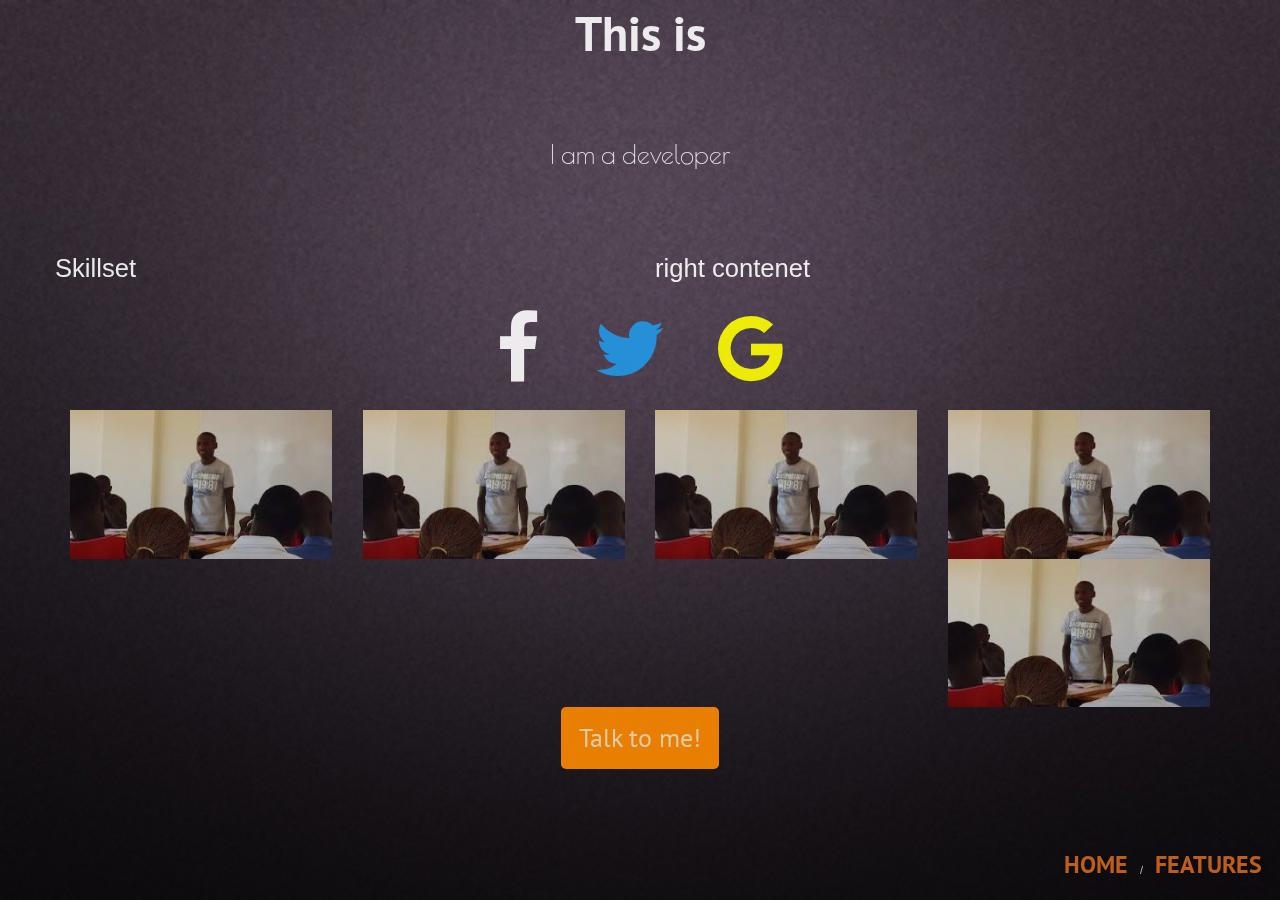
==== commit c741a862: "added content" ====
--- a/land.html
+++ b/land.html
@@ -125,7 +125,7 @@
    <!--======Link to Form in a modal=======-->
   <p class="text-center button-danger animated pulse infinite"><a data-toggle="exampleModal8"><button class="to-form">Talk to me!</button></a></p>
   <!---======Begin form here=====---->
- 
+ <div class="row">
    <div class="large reveal modal" id="exampleModal8" data-reveal data-animation-in="spin-in" data-animation-out="spin-out">
     <p>Talk to me!</p>
      
@@ -176,6 +176,8 @@
       </div>
     </div>
   </div>
+   </div>
+  <!---====End form Here---->
   
   
   
--- a/css/app.css
+++ b/css/app.css
@@ -2,10 +2,10 @@
     background-image: url(/img/land-bg.jpg);
     background-position: center;
     background-repeat:no-repeat;
-    background-size: 100% 100%;
+    background-size: cover;
     color: white;
     opacity: 0.9; 
-    border-radius: 20px
+    
 }
 h1, h2,h3, h4, h5, h6, p{
     font-family: 'PT Sans', sans-serif;
@@ -36,7 +36,7 @@
 }
 .fa-facebook:hover{
     color: blue;
-    background:     
+     
 }
 .fa-twitter:hover{
     color:cyan
@@ -97,7 +97,7 @@
 /*====Portifolio====*/
 .folio img{
     margin: 0;
-    width: 100%;
+    width: ;
 }
 
 
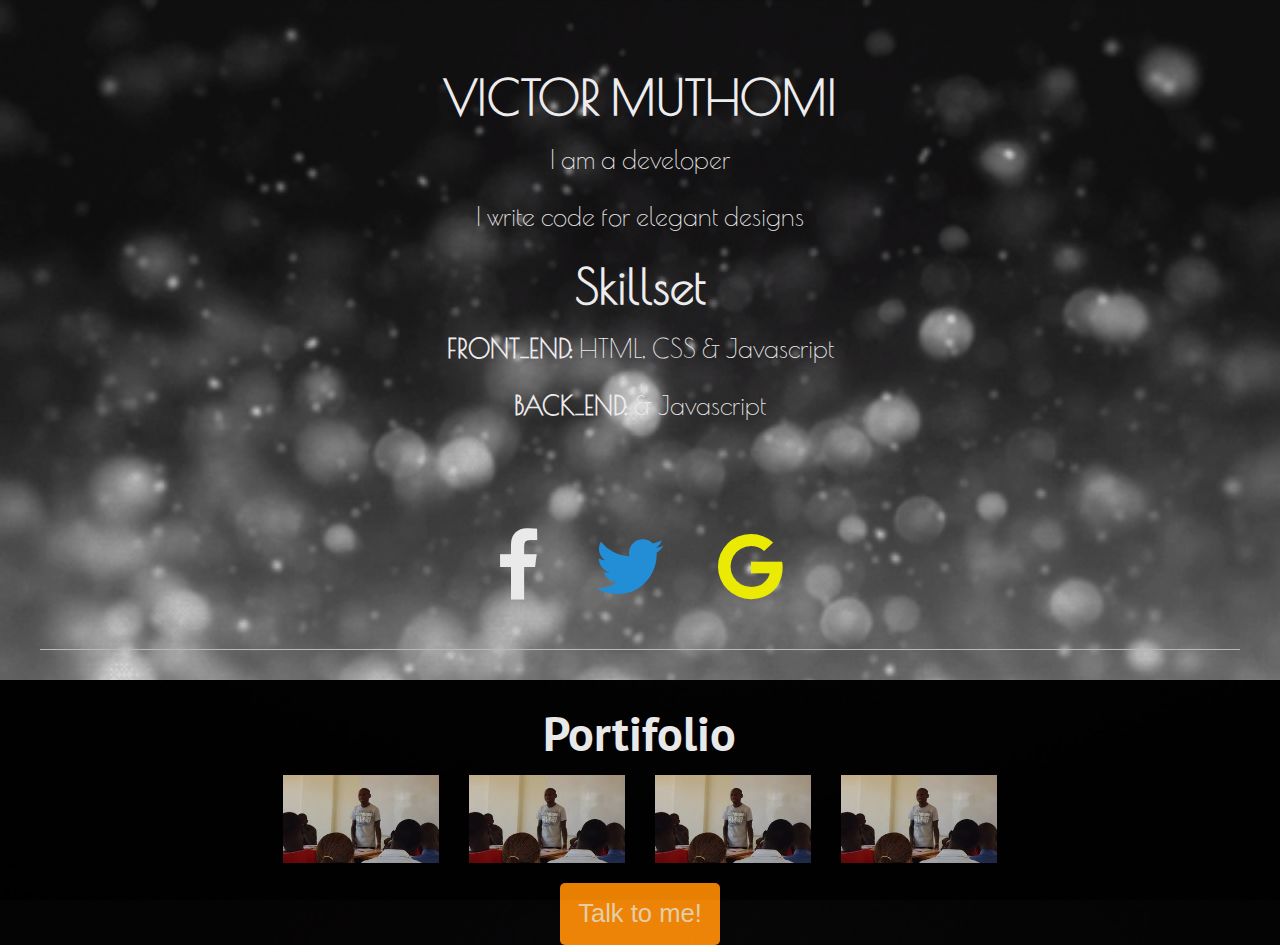
==== commit 851e4448: "added content and styled page" ====
--- a/land.html
+++ b/land.html
@@ -6,13 +6,13 @@
   <meta http-equiv="x-ua-compatible" content="ie=edge">
   <meta name="viewport" content="width=device-width, initial-scale=1.0">
   <title>Foundation for Sites</title>
-  
+
 
   <link href='https://fonts.googleapis.com/css?family=PT+Sans:400,700' rel='stylesheet' type='text/css'>
   <link href='https://fonts.googleapis.com/css?family=Poiret+One' rel='stylesheet' type='text/css'>
-    <!--======Courosel links=====-->
-  
-  
+  <!--======Courosel links=====-->
+
+
   <!--Stretchy nav here!-->
   <link rel="stylesheet" href="/stretchy-navigation/css/style.css">
   <!-- Resource style -->
@@ -20,35 +20,41 @@
   <link rel="stylesheet" href="css/foundation.css">
   <link rel="stylesheet" href="css/animate.css">
   <link rel="stylesheet" href="/font-awesome-4.5.0/css/font-awesome.css">
-  
-
-  
-  
+
+
+
+
   <link rel="stylesheet" href="/font-awesome-4.5.0/css/font-awesome.css">
 
 
   <link rel="stylesheet" href="css/app.css">
-  
-  
+
+
   <script>
-  (function(i,s,o,g,r,a,m){i['GoogleAnalyticsObject']=r;i[r]=i[r]||function(){
-  (i[r].q=i[r].q||[]).push(arguments)},i[r].l=1*new Date();a=s.createElement(o),
-  m=s.getElementsByTagName(o)[0];a.async=1;a.src=g;m.parentNode.insertBefore(a,m)
-  })(window,document,'script','https://www.google-analytics.com/analytics.js','ga');
-
-  ga('create', 'UA-76421901-1', 'auto');
-  ga('send', 'pageview');
-
-</script>
-  
-  
-  
-  
+    (function(i, s, o, g, r, a, m) {
+      i['GoogleAnalyticsObject'] = r;
+      i[r] = i[r] || function() {
+        (i[r].q = i[r].q || []).push(arguments)
+      }, i[r].l = 1 * new Date();
+      a = s.createElement(o),
+        m = s.getElementsByTagName(o)[0];
+      a.async = 1;
+      a.src = g;
+      m.parentNode.insertBefore(a, m)
+    })(window, document, 'script', 'https://www.google-analytics.com/analytics.js', 'ga');
+
+    ga('create', 'UA-76421901-1', 'auto');
+    ga('send', 'pageview');
+  </script>
+
+
+
+
 </head>
 
 <body>
 
-<!--=======Navigation======-->
+  <!--=======Navigation======-->
   <div class="row foot-nav">
     <div class="column small-12 small-centered">
       <nav aria-label="You are here:" role="navigation">
@@ -60,128 +66,126 @@
     </div>
 
   </div>
+  <!--===Contain top part====-->
+  <div class="top-container">
+    <div class="row shout">
+      <div class="columns small-12 text-center">
+        <h1>VICTOR MUTHOMI</h1>
+        <p>I am a developer</p>
+        <p>I write code for elegant designs</p>
+        <h1>Skillset</h1>
+        <p><strong>FRONT_END: </strong>HTML, CSS & Javascript</p>
+        <p><strong>BACK_END: </strong> & Javascript</p>
+
+      </div>
+    </div>
+
+    <!--=====Begin socials here-->
+    <div class="row">
+      <div class="text-center social">
+        <a href="www.facebook.com"><span class="fa fa-facebook fa-3x"></span></a>
+
+        <a href="www.twitter.com"><span class="fa fa-twitter fa-3x"></span></a>
+        <a href="www.google.com"><span class="fa fa-google fa-3x"></span></a>
+      </div>
+    </div>
+    <hr/>
+  </div>
+  <!---======Close the top container here---->
+
+
+
+  <!--==========Folio====-->
+<div class="folio-container">
+  <div class="row folio">
+
+    <div class="column large-8 large-centered text-center">
+      <h1>Portifolio</h1>
+
+      <div class="column small-12 medium-4 large-3"><img src="img/vic.jpg"></div>
+      <div class="column small-12 medium-4 large-3"><img src="img/vic.jpg"></div>
+      <div class="column small-12 medium-4 large-3"><img src="img/vic.jpg"></div>
+      <div class="column small-12 medium-4 large-3"><img src="img/vic.jpg"></div>
+      
+    </div>
+
+  </div>
+  
+
+
+  <!--========== end Folio====-->
+
+
+
+
+
+
+  <!--======Link to Form in a modal=======-->
+  <div class="row text-center button-danger animated  infinite">
+    <a data-toggle="exampleModal8" class="column small-5 small-centered large-centered">
+      <button class="to-form">Talk to me!</button>
+    </a>
+  </div>
   
   
-  <div class="row shout">
-    <div class="columns small-12 text-center">
-      <h1>This is</h1>
-      <p>I am a developer</p>
-     </div>
-  </div>
+  <!---======Begin form here=====---->
   <div class="row">
-    <div class="column medium-6">
-      Skillset
-    </div>
-    <!--==== Portifolio hereRight side====-->
-    <div class="column medium-6">
-      right contenet
-
-      
-    </div>
-    
-  </div>
-  
-  
-  
-  
-  
-  <!--=====Begin socials here-->
-  <div class="row">
-    <div class="text-center social">
-          <a href="www.facebook.com"><span class="fa fa-facebook fa-3x"></span></a>
-
-      <a href="www.twitter.com"><span class="fa fa-twitter fa-3x"></span></a>
-      <a href="www.google.com"><span class="fa fa-google fa-3x"></span></a>
-  </div>
-  </div>
-  
-  
-  <!--==========Folio====-->
-  
-  <div class="row folio">
-    <div class="column large-12">
-      
-      <div class="column small-12 medium-3 large-3"><img src="img/vic.jpg"></div>
-      <div class="column small-12 medium-3 large-3"><img src="img/vic.jpg"></div>
-      <div class="column small-12 medium-3 large-3"><img src="img/vic.jpg"></div>
-      <div class="column small-12 medium-3 large-3"><img src="img/vic.jpg"></div>
-      <div class="column small-12 medium-3 large-3"><img src="img/vic.jpg"></div>
+    <div class="large reveal modal" id="exampleModal8" data-reveal data-animation-in="spin-in" data-animation-out="spin-out">
+      <p>Talk to me!</p>
+
+
+
+      <div class="row">
+        <div class="columns small-12 medium-8 large-6 small-centered large-centered">
+          <form action="https://formspree.io/victsomie@yahoo.com" method="POST">
+            <div class="medium-12 columns">
+              <label>
+                <h1>Your Name</h1>
+                <input type="text" name="name" placeholder=".medium-6.columns">
+              </label>
+            </div>
+            <div class="medium-12 columns">
+              <label>
+                <h1>E-mail</h1>
+                <input type="text" name="email" placeholder=".medium-6.columns">
+              </label>
+            </div>
+            <div class="medium-12 columns">
+              <fieldset class="fieldset">
+                <legend>Check these out</legend>
+                <input id="checkbox12" type="checkbox" name="Choice 1: ">
+                <label for="checkbox12">Checkbox 1</label>
+                <input id="checkbox22" type="checkbox" name="Choice 2: ">
+                <label for="checkbox22">Checkbox 2</label>
+                <input id="checkbox32" type="checkbox" name="Choice 3">
+                <label for="checkbox32">Checkbox 3</label>
+              </fieldset>
+            </div>
+
+            <div class="medium-12 columns">
+              <label>
+                <h1>Leave comments</h1>
+                <textarea placeholder="None" name="comments" rows="3"></textarea>
+              </label>
+
+            </div>
+
+            <input type="submit" value="Send">
+
+            <button class="close-button" data-close aria-label="Close reveal" type="button">
+              <span aria-hidden="true">&times;</span>
+            </button>
+
+          </form>
         </div>
-
-    </div>
-  
-       
-
-  
-  
-  
-  <!--========== end Folio====-->
-  
-  
-  
-  
-  
-  
-   <!--======Link to Form in a modal=======-->
-  <p class="text-center button-danger animated pulse infinite"><a data-toggle="exampleModal8"><button class="to-form">Talk to me!</button></a></p>
-  <!---======Begin form here=====---->
- <div class="row">
-   <div class="large reveal modal" id="exampleModal8" data-reveal data-animation-in="spin-in" data-animation-out="spin-out">
-    <p>Talk to me!</p>
-     
-     
-
-    <div class="row">
-      <div class="columns small-12 medium-8 large-6 small-centered large-centered">
-        <form action="https://formspree.io/victsomie@yahoo.com" method="POST">
-          <div class="medium-12 columns">
-            <label>
-              <h1>Your Name</h1>
-              <input type="text" name="name" placeholder=".medium-6.columns">
-            </label>
-          </div>
-          <div class="medium-12 columns">
-            <label>
-              <h1>E-mail</h1>
-              <input type="text" name="email" placeholder=".medium-6.columns">
-            </label>
-          </div>
-          <div class="medium-12 columns">
-            <fieldset class="fieldset">
-              <legend>Check these out</legend>
-              <input id="checkbox12" type="checkbox" name="Choice 1: ">
-              <label for="checkbox12">Checkbox 1</label>
-              <input id="checkbox22" type="checkbox" name="Choice 2: ">
-              <label for="checkbox22">Checkbox 2</label>
-              <input id="checkbox32" type="checkbox" name="Choice 3">
-              <label for="checkbox32">Checkbox 3</label>
-            </fieldset>
-          </div>
-
-          <div class="medium-12 columns">
-            <label>
-              <h1>Leave comments</h1>
-              <textarea placeholder="None" name="comments" rows="3"></textarea>
-            </label>
-
-          </div>
-
-          <input type="submit" value="Send">
-
-          <button class="close-button" data-close aria-label="Close reveal" type="button">
-            <span aria-hidden="true">&times;</span>
-          </button>
-
-        </form>
       </div>
     </div>
   </div>
-   </div>
   <!---====End form Here---->
-  
-  
-  
-  
+
+
+
+
 
 
 
@@ -196,7 +200,7 @@
   <script src="js/vendor/what-input.js"></script>
   <script src="js/vendor/foundation.js"></script>
   <script src="js/app.js"></script>
-    <!--======Courosel js====-->
+
 
 </body>
 
--- a/css/app.css
+++ b/css/app.css
@@ -1,7 +1,10 @@
+html{
+    background-image: url(/img/land-bg.jpg);
+        background-size: cover;
+}
+
 body{
-    background-image: url(/img/land-bg.jpg);
-    background-position: center;
-    background-repeat:no-repeat;
+
     background-size: cover;
     color: white;
     opacity: 0.9; 
@@ -14,10 +17,29 @@
     font-weight: 700; 
 }
 
+
+
+.top-container{
+    padding-bottom: 10px;
+    background-color:darkgrey;
+    background: linear-gradient(white,  gray, black); /* Standard syntax */
+    background-image: url(/img/main-bg3.gif);
+    background-size: cover;
+    color: white;
+}
+
+.shout{
+    padding: 5%;
+}
+.shout h1{
+    font-family: 'Poiret One', cursive;
+
+        
+}
 .shout p{
     font-family: 'Poiret One', cursive;
     font-size: 100%;
-    padding:5%
+    padding:;
         
 }
 
@@ -62,17 +84,10 @@
 }
 
 
-
-
-
-
 .title img{
     width: 200px;
     height: 200px;
-    
-    
     border-radius: 100%;
-    box-shadow: 
 }
 
 .overlay{
@@ -95,6 +110,13 @@
 
 
 /*====Portifolio====*/
+.folio-container{
+    background: black
+}
+.folio{
+    padding: 20px; 
+    opacity: ;
+}
 .folio img{
     margin: 0;
     width: ;
@@ -102,10 +124,12 @@
 
 
 .foot-nav{
+    visibility: hidden;
     position: fixed;
     display: block;
     bottom: 0;
-    right: 3px
+    right: 3px;
+    top: 0
 }
 .foot-nav a{
     font-family: 'PT Sans', sans-serif;
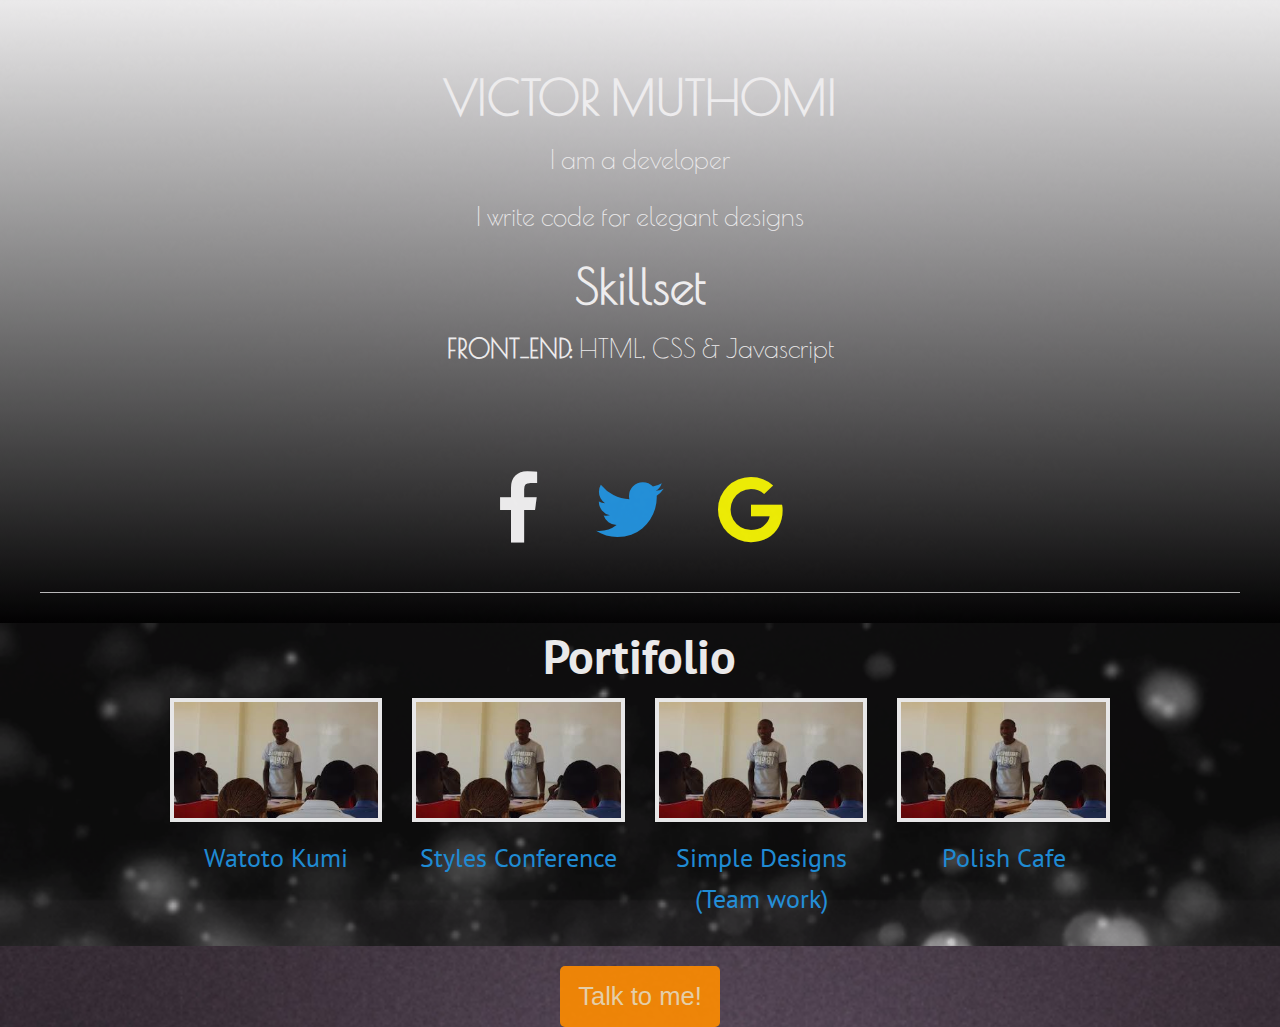
==== commit 5393c215: "added more content and links" ====
--- a/land.html
+++ b/land.html
@@ -75,7 +75,6 @@
         <p>I write code for elegant designs</p>
         <h1>Skillset</h1>
         <p><strong>FRONT_END: </strong>HTML, CSS & Javascript</p>
-        <p><strong>BACK_END: </strong> & Javascript</p>
 
       </div>
     </div>
@@ -83,10 +82,10 @@
     <!--=====Begin socials here-->
     <div class="row">
       <div class="text-center social">
-        <a href="www.facebook.com"><span class="fa fa-facebook fa-3x"></span></a>
-
-        <a href="www.twitter.com"><span class="fa fa-twitter fa-3x"></span></a>
-        <a href="www.google.com"><span class="fa fa-google fa-3x"></span></a>
+        <a href="https://github.com/victsomie" target="_blank"><span class="fa fa-facebook fa-3x"></span></a>
+
+        <a href="https://twitter.com/jaliwavictor" target="_blank"><span class="fa fa-twitter fa-3x"></span></a>
+        <a href="https://plus.google.com/u/0/getstarted/getstarted?fww=1&continue=https://plus.google.com/u/0/me" target="_blank"><span class="fa fa-google fa-3x"></span></a>
       </div>
     </div>
     <hr/>
@@ -94,23 +93,43 @@
   <!---======Close the top container here---->
 
 
-
   <!--==========Folio====-->
-<div class="folio-container">
-  <div class="row folio">
-
-    <div class="column large-8 large-centered text-center">
+<div class="bottom-container">
+  <div class="row">
+
+    <div class="column small-10 small-centered large-centered text-center">
       <h1>Portifolio</h1>
-
-      <div class="column small-12 medium-4 large-3"><img src="img/vic.jpg"></div>
-      <div class="column small-12 medium-4 large-3"><img src="img/vic.jpg"></div>
-      <div class="column small-12 medium-4 large-3"><img src="img/vic.jpg"></div>
-      <div class="column small-12 medium-4 large-3"><img src="img/vic.jpg"></div>
-      
-    </div>
-
-  </div>
-  
+      <a href="http://victorwatotokumi.bitballoon.com" target="_blank">
+        <div class="column small-12 large-3">
+          <img class="thumbnail" src="img/vic.jpg">
+          <p>Watoto Kumi</p>
+        </div>
+      </a>
+      <a href="http://victorshay.bitballoon.com" target="_blank">
+        <div class="column small-12 large-3">
+          <img class="thumbnail" src="img/vic.jpg">
+          <p>Styles Conference</p>
+        </div>
+      </a>
+      <a href="http://simpledesigns.bitballoon.com" target="_blank">
+        <div class="column small-12 large-3">
+          <img class="thumbnail" src="img/vic.jpg">
+          <p>Simple Designs (Team work)</p>
+        </div>
+      </a>
+      <a href="http://victorpolishcafe.bitballoon.com" target="_blank">
+        <div class="column small-12 large-3">
+          <img class="thumbnail" src="img/vic.jpg">
+          <p>Polish Cafe</p>
+        </div>
+      </a>
+     
+    </div>
+  </div>
+  </div>
+
+
+
 
 
   <!--========== end Folio====-->
@@ -120,18 +139,13 @@
 
 
 
-  <!--======Link to Form in a modal=======-->
-  <div class="row text-center button-danger animated  infinite">
-    <a data-toggle="exampleModal8" class="column small-5 small-centered large-centered">
-      <button class="to-form">Talk to me!</button>
-    </a>
-  </div>
-  
-  
+
+
+
   <!---======Begin form here=====---->
   <div class="row">
     <div class="large reveal modal" id="exampleModal8" data-reveal data-animation-in="spin-in" data-animation-out="spin-out">
-      <p>Talk to me!</p>
+      <p class="text-center">Talk to me!</p>
 
 
 
@@ -141,31 +155,20 @@
             <div class="medium-12 columns">
               <label>
                 <h1>Your Name</h1>
-                <input type="text" name="name" placeholder=".medium-6.columns">
+                <input type="text" name="name" placeholder="What's your name">
               </label>
             </div>
             <div class="medium-12 columns">
               <label>
                 <h1>E-mail</h1>
-                <input type="text" name="email" placeholder=".medium-6.columns">
+                <input type="text" name="email" placeholder="Let me know your mail">
               </label>
-            </div>
-            <div class="medium-12 columns">
-              <fieldset class="fieldset">
-                <legend>Check these out</legend>
-                <input id="checkbox12" type="checkbox" name="Choice 1: ">
-                <label for="checkbox12">Checkbox 1</label>
-                <input id="checkbox22" type="checkbox" name="Choice 2: ">
-                <label for="checkbox22">Checkbox 2</label>
-                <input id="checkbox32" type="checkbox" name="Choice 3">
-                <label for="checkbox32">Checkbox 3</label>
-              </fieldset>
             </div>
 
             <div class="medium-12 columns">
               <label>
                 <h1>Leave comments</h1>
-                <textarea placeholder="None" name="comments" rows="3"></textarea>
+                <textarea placeholder="Tell me something" name="comments" rows="3"></textarea>
               </label>
 
             </div>
@@ -182,10 +185,18 @@
     </div>
   </div>
   <!---====End form Here---->
-
-
-
-
+  <div class="row text-center">
+
+  </div>
+
+
+
+  <!--======Link to Form in a modal=======-->
+  <div class="row text-center button-danger animated pulse infinite" style="margin-bottom: 20px;margin-top: 20px;">
+    <a data-toggle="exampleModal8" class="column small-5 small-centered large-centered">
+      <button class="to-form">Talk to me!</button>
+    </a>
+  </div>
 
 
 
--- a/css/app.css
+++ b/css/app.css
@@ -21,12 +21,23 @@
 
 .top-container{
     padding-bottom: 10px;
+   
+    background: linear-gradient(white,  gray, black); /* Standard syntax */
+  
+    background-size: cover;
+    color: white;
+}
+.bottom-container{
+    padding-bottom: 10px;
     background-color:darkgrey;
     background: linear-gradient(white,  gray, black); /* Standard syntax */
     background-image: url(/img/main-bg3.gif);
     background-size: cover;
     color: white;
 }
+
+
+
 
 .shout{
     padding: 5%;
@@ -114,13 +125,27 @@
     background: black
 }
 .folio{
-    padding: 20px; 
+    padding: 5%; 
     opacity: ;
 }
+
 .folio img{
+    visibility:  hidden;
+}
+
+.folio .im{
     margin: 0;
-    width: ;
+    width: 50%;
+    background-image: url(/img/vic.jpg);
+    background-size: 130% 130%;
+        
 }
+
+
+/*======more on folios=====*/
+
+
+
 
 
 .foot-nav{
